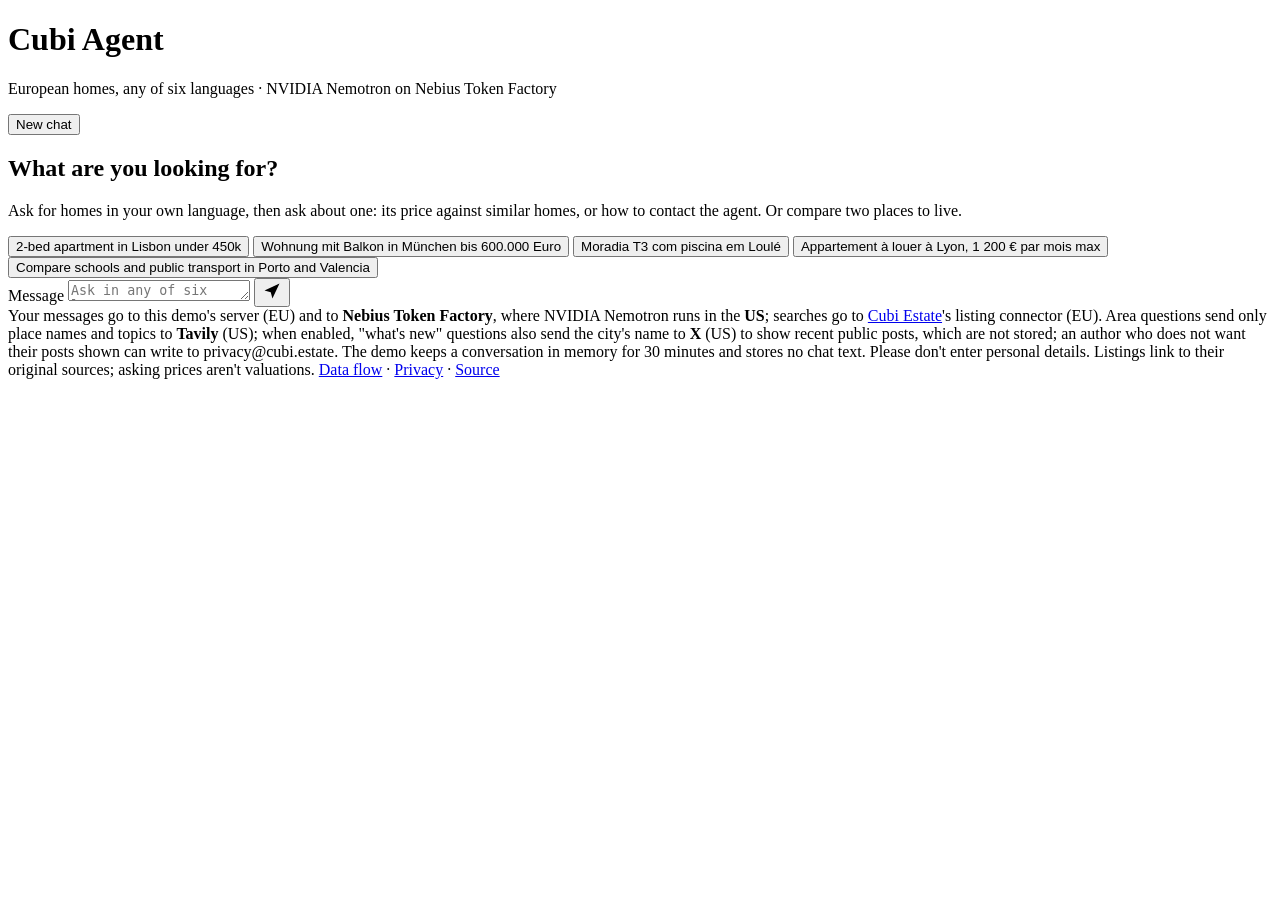
==== web/index.html @ b63aa0ea "X posts: block objecting authors by handle, drop posts that @mention others Conditions C1 and C2 of " ====
<!doctype html>
<html lang="en">
<head>
  <meta charset="utf-8">
  <meta name="viewport" content="width=device-width, initial-scale=1, viewport-fit=cover">
  <title>Cubi Agent</title>
  <meta name="description" content="Search European homes in six languages with an open-model agent: NVIDIA Nemotron on Nebius Token Factory, over Cubi Estate's listings.">
  <link rel="icon" href="data:image/svg+xml,%3Csvg xmlns='http://www.w3.org/2000/svg' viewBox='0 0 32 32'%3E%3Crect width='32' height='32' rx='7' fill='%230f766e'/%3E%3Cpath d='M8 16 16 9l8 7v8h-5v-5h-6v5H8z' fill='white'/%3E%3C/svg%3E">
  <link rel="stylesheet" href="/static/style.css">
</head>
<body>
  <header class="top">
    <div class="brand">
      <span class="logo" aria-hidden="true"></span>
      <div>
        <h1>Cubi Agent</h1>
        <p class="sub">European homes, any of six languages · NVIDIA Nemotron on Nebius Token Factory</p>
      </div>
    </div>
    <button id="new" class="ghost" type="button" title="Start a new conversation">New chat</button>
  </header>

  <main id="log" aria-live="polite">
    <section id="empty" class="empty">
      <h2>What are you looking for?</h2>
      <p>Ask for homes in your own language, then ask about one: its price against similar homes, or how to contact the agent. Or compare two places to live.</p>
      <div class="examples" id="examples">
        <button type="button">2-bed apartment in Lisbon under 450k</button>
        <button type="button">Wohnung mit Balkon in München bis 600.000 Euro</button>
        <button type="button">Moradia T3 com piscina em Loulé</button>
        <button type="button">Appartement à louer à Lyon, 1 200 € par mois max</button>
        <button type="button">Compare schools and public transport in Porto and Valencia</button>
      </div>
    </section>
  </main>

  <form id="form" class="composer" autocomplete="off">
    <label for="input" class="sr">Message</label>
    <textarea id="input" rows="1" maxlength="500" placeholder="Ask in any of six languages…" required></textarea>
    <button id="send" type="submit" aria-label="Send">
      <svg viewBox="0 0 24 24" width="20" height="20" aria-hidden="true"><path d="M3 11.5 21 3l-8.5 18-2-7.5z" fill="currentColor"/></svg>
    </button>
  </form>

  <footer class="notice">
    Your messages go to this demo's server (EU) and to <b>Nebius Token Factory</b>, where NVIDIA Nemotron
    runs in the <b>US</b>; searches go to <a href="https://www.cubi.estate" target="_blank" rel="noopener">Cubi Estate</a>'s
    listing connector (EU). Area questions send only place names and topics to <b>Tavily</b> (US); when enabled, "what's new" questions also send the city's name to <b>X</b> (US) to show recent public posts, which are not stored; an author who does not want their posts shown can write to privacy@cubi.estate.
    The demo keeps a conversation in memory for 30 minutes and stores no chat text. Please don't enter personal details.
    Listings link to their original sources; asking prices aren't valuations.
    <a href="https://github.com/cubi-estate/cubi-agent#data-and-privacy" target="_blank" rel="noopener">Data flow</a> ·
    <a href="https://www.cubi.estate/privacy-policy" target="_blank" rel="noopener">Privacy</a> ·
    <a href="https://github.com/cubi-estate/cubi-agent" target="_blank" rel="noopener">Source</a>
  </footer>

  <template id="tpl-turn">
    <article class="turn">
      <div class="bubble user"></div>
      <details class="steps" open>
        <summary><span class="spinner" aria-hidden="true"></span><span class="label">Working…</span></summary>
        <ol></ol>
      </details>
      <div class="bubble bot" hidden></div>
      <div class="budget" hidden></div>
      <div class="similar" hidden></div>
      <div class="pricehist" hidden></div>
      <div class="filter" hidden></div>
      <div class="cards"></div>
      <div class="followups"></div>
    </article>
  </template>

  <script src="/static/app.js"></script>
</body>
</html>
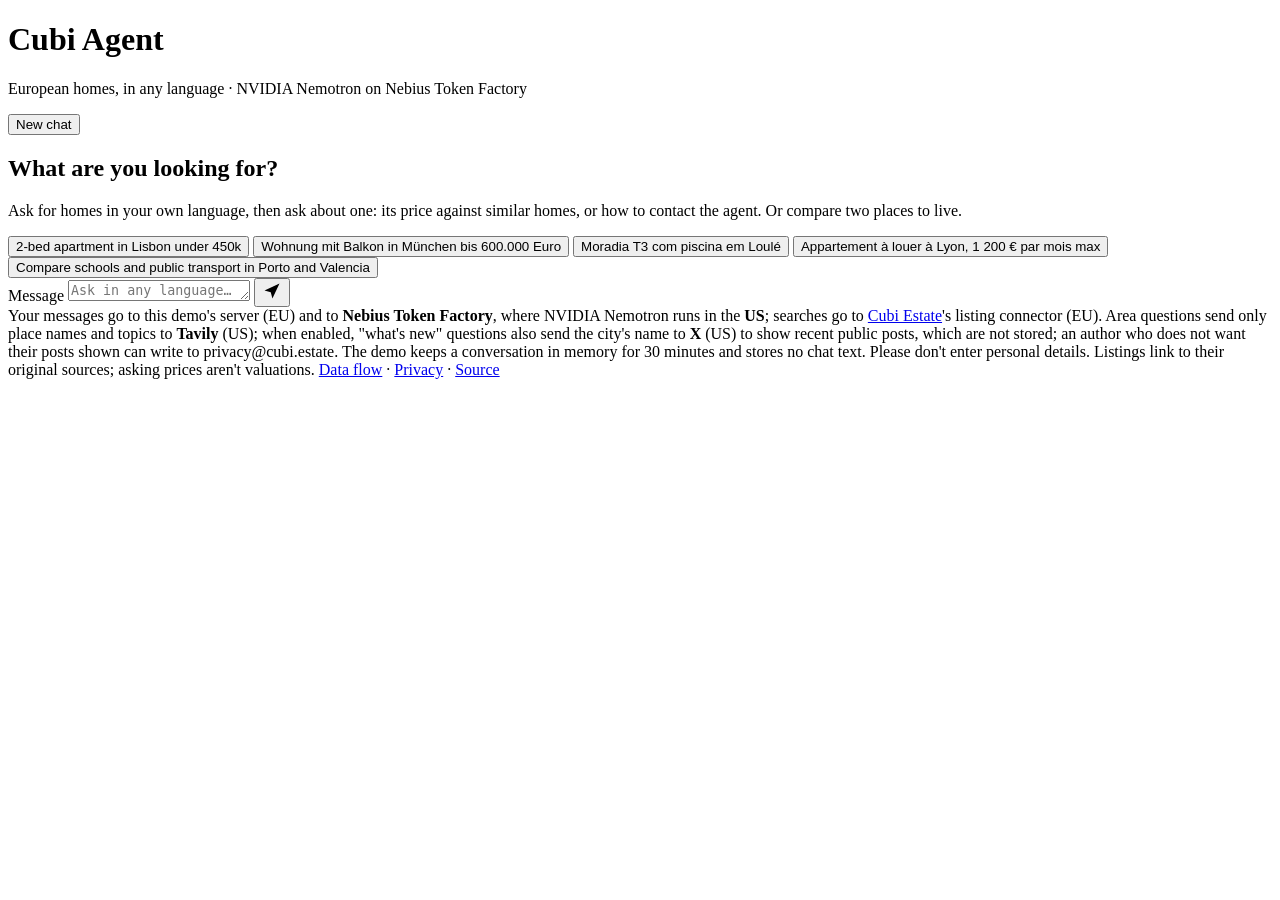
==== commit 07d4aac4: "Any language: the six run natively, any other through English and back Routing, card ordinals and fi" ====
--- a/web/index.html
+++ b/web/index.html
@@ -4,7 +4,7 @@
   <meta charset="utf-8">
   <meta name="viewport" content="width=device-width, initial-scale=1, viewport-fit=cover">
   <title>Cubi Agent</title>
-  <meta name="description" content="Search European homes in six languages with an open-model agent: NVIDIA Nemotron on Nebius Token Factory, over Cubi Estate's listings.">
+  <meta name="description" content="Search European homes in any language with an open-model agent: NVIDIA Nemotron on Nebius Token Factory, over Cubi Estate's listings.">
   <link rel="icon" href="data:image/svg+xml,%3Csvg xmlns='http://www.w3.org/2000/svg' viewBox='0 0 32 32'%3E%3Crect width='32' height='32' rx='7' fill='%230f766e'/%3E%3Cpath d='M8 16 16 9l8 7v8h-5v-5h-6v5H8z' fill='white'/%3E%3C/svg%3E">
   <link rel="stylesheet" href="/static/style.css">
 </head>
@@ -14,7 +14,7 @@
       <span class="logo" aria-hidden="true"></span>
       <div>
         <h1>Cubi Agent</h1>
-        <p class="sub">European homes, any of six languages · NVIDIA Nemotron on Nebius Token Factory</p>
+        <p class="sub">European homes, in any language · NVIDIA Nemotron on Nebius Token Factory</p>
       </div>
     </div>
     <button id="new" class="ghost" type="button" title="Start a new conversation">New chat</button>
@@ -36,7 +36,7 @@
 
   <form id="form" class="composer" autocomplete="off">
     <label for="input" class="sr">Message</label>
-    <textarea id="input" rows="1" maxlength="500" placeholder="Ask in any of six languages…" required></textarea>
+    <textarea id="input" rows="1" maxlength="500" placeholder="Ask in any language…" required></textarea>
     <button id="send" type="submit" aria-label="Send">
       <svg viewBox="0 0 24 24" width="20" height="20" aria-hidden="true"><path d="M3 11.5 21 3l-8.5 18-2-7.5z" fill="currentColor"/></svg>
     </button>
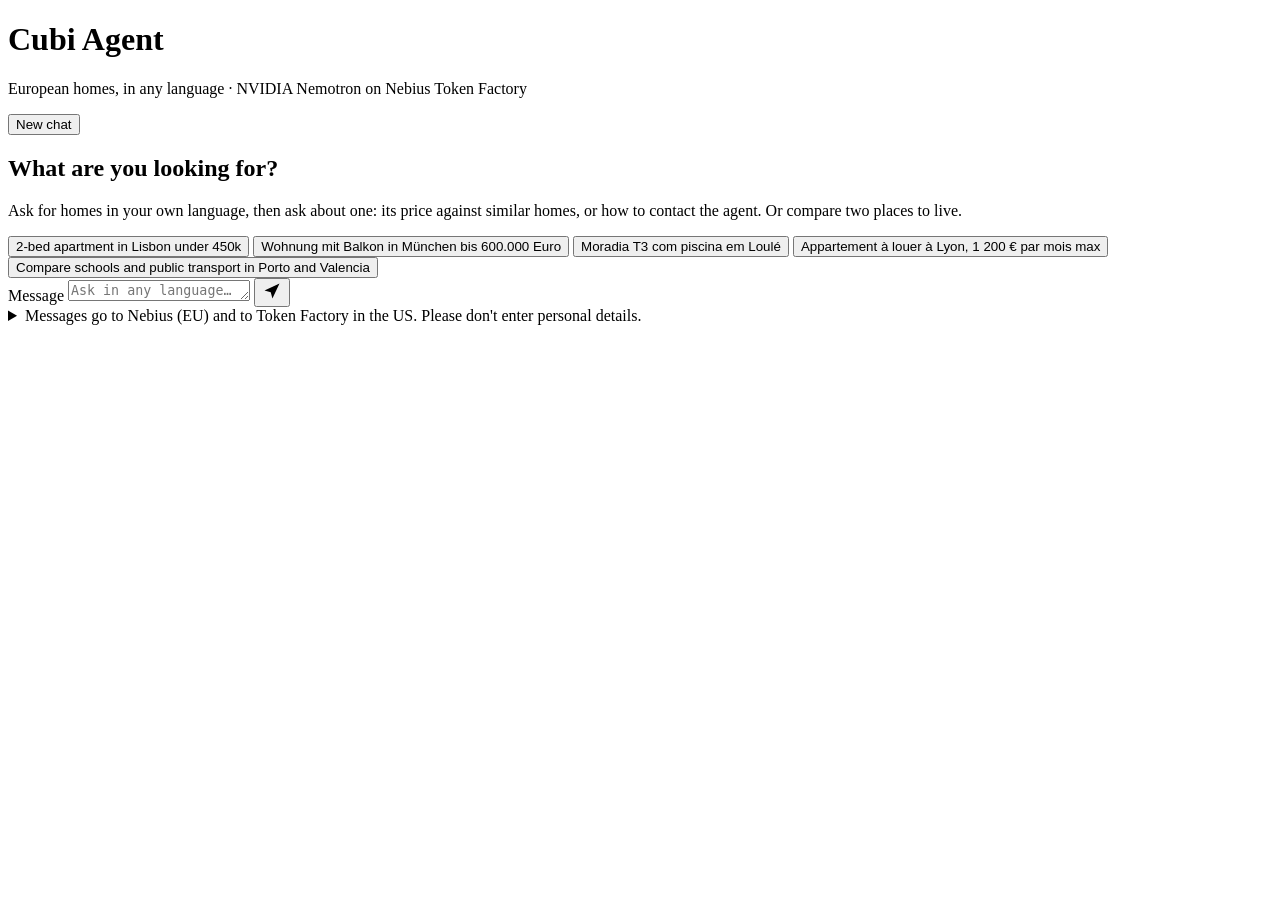
==== commit ca7493e7: "web: notice folds to one line under the input; opens while typing The input and the privacy notice s" ====
--- a/web/index.html
+++ b/web/index.html
@@ -34,15 +34,18 @@
     </section>
   </main>
 
-  <form id="form" class="composer" autocomplete="off">
-    <label for="input" class="sr">Message</label>
-    <textarea id="input" rows="1" maxlength="500" placeholder="Ask in any language…" required></textarea>
-    <button id="send" type="submit" aria-label="Send">
-      <svg viewBox="0 0 24 24" width="20" height="20" aria-hidden="true"><path d="M3 11.5 21 3l-8.5 18-2-7.5z" fill="currentColor"/></svg>
-    </button>
-  </form>
+  <div class="dock">
+    <form id="form" class="composer" autocomplete="off">
+      <label for="input" class="sr">Message</label>
+      <textarea id="input" rows="1" maxlength="500" placeholder="Ask in any language…" required></textarea>
+      <button id="send" type="submit" aria-label="Send">
+        <svg viewBox="0 0 24 24" width="20" height="20" aria-hidden="true"><path d="M3 11.5 21 3l-8.5 18-2-7.5z" fill="currentColor"/></svg>
+      </button>
+    </form>
 
-  <footer class="notice">
+    <details class="notice" id="notice">
+      <summary>Messages go to Nebius (EU) and to Token Factory in the US. Please don't enter personal details.</summary>
+      <div class="more">
     Your messages go to this demo's server (EU) and to <b>Nebius Token Factory</b>, where NVIDIA Nemotron
     runs in the <b>US</b>; searches go to <a href="https://www.cubi.estate" target="_blank" rel="noopener">Cubi Estate</a>'s
     listing connector (EU). Area questions send only place names and topics to <b>Tavily</b> (US); when enabled, "what's new" questions also send the city's name to <b>X</b> (US) to show recent public posts, which are not stored; an author who does not want their posts shown can write to privacy@cubi.estate.
@@ -51,7 +54,9 @@
     <a href="https://github.com/cubi-estate/cubi-agent#data-and-privacy" target="_blank" rel="noopener">Data flow</a> ·
     <a href="https://www.cubi.estate/privacy-policy" target="_blank" rel="noopener">Privacy</a> ·
     <a href="https://github.com/cubi-estate/cubi-agent" target="_blank" rel="noopener">Source</a>
-  </footer>
+      </div>
+    </details>
+  </div>
 
   <template id="tpl-turn">
     <article class="turn">
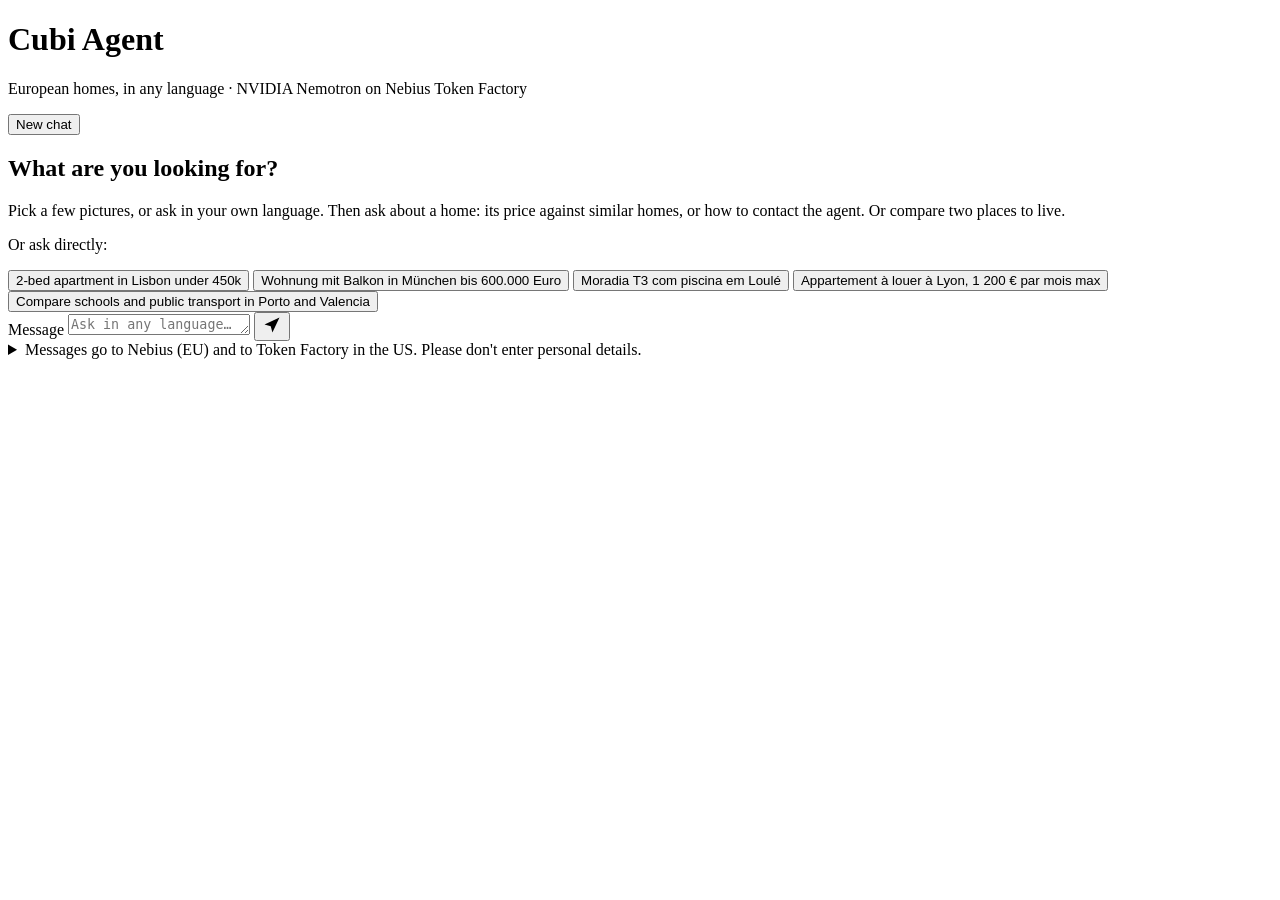
==== commit f682e3bd: "Home wizard: five picture steps that build a search for the agent Region → country → type → buy/rent" ====
--- a/web/index.html
+++ b/web/index.html
@@ -23,7 +23,9 @@
   <main id="log" aria-live="polite">
     <section id="empty" class="empty">
       <h2>What are you looking for?</h2>
-      <p>Ask for homes in your own language, then ask about one: its price against similar homes, or how to contact the agent. Or compare two places to live.</p>
+      <p>Pick a few pictures, or ask in your own language. Then ask about a home: its price against similar homes, or how to contact the agent. Or compare two places to live.</p>
+      <div class="wizard" id="wizard" hidden></div>
+      <p class="or">Or ask directly:</p>
       <div class="examples" id="examples">
         <button type="button">2-bed apartment in Lisbon under 450k</button>
         <button type="button">Wohnung mit Balkon in München bis 600.000 Euro</button>
@@ -76,5 +78,6 @@
   </template>
 
   <script src="/static/app.js"></script>
+  <script src="/static/wizard.js"></script>
 </body>
 </html>
